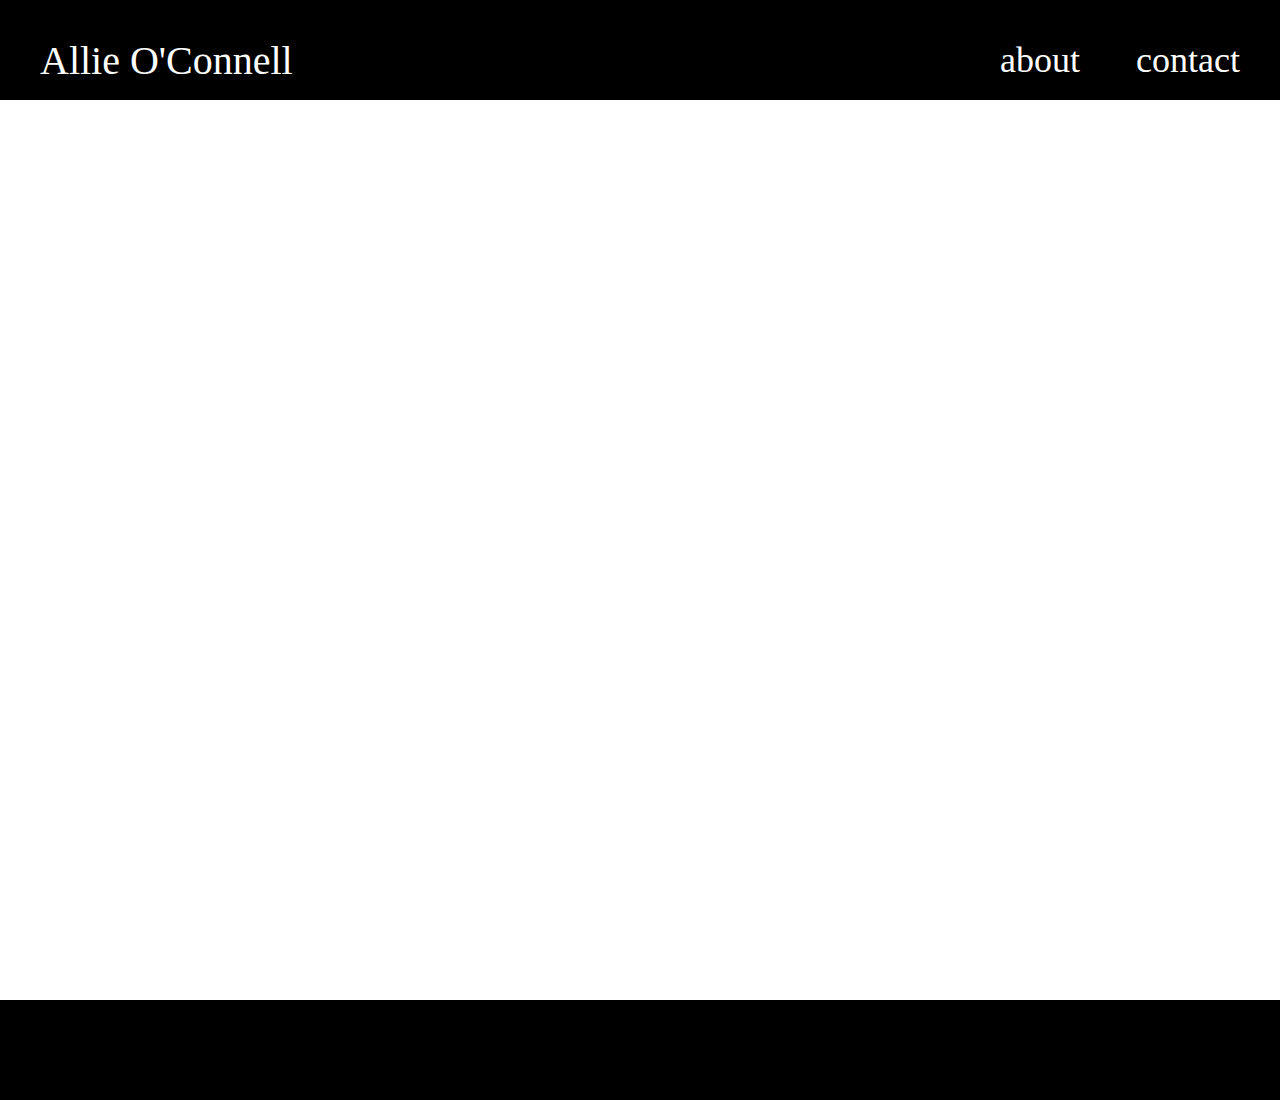
==== about.html @ 0005088b "added styling and functionality to home page" ====
<!DOCTYPE html>
<html lang="en">
<head>
    <meta charset="UTF-8">
    <meta name="viewport" content="width=device-width, initial-scale=1.0">
    <link rel="stylesheet" href="./styles.css" />
    <link rel="preconnect" href="https://fonts.googleapis.com">
    <link rel="preconnect" href="https://fonts.gstatic.com" crossorigin>
    <link href="https://fonts.googleapis.com/css2?family=Judson:wght@400;700&family=Just+Another+Hand&family=Roboto:wght@400;700&display=swap" rel="stylesheet">
    <title>Allie O'Connell</title>
</head>
<body>
    <header>
        <div class="header-title">
            <a href="/index.html">Allie O'Connell</a>
        </div>
        <div class="header-links">
            <h4>about</h4>
            <h4>contact</h4>
        </div>
    </header>
    <main>
     
    </main>
    <footer>
        <div class="footer-banner">
            <div class="footer-socials">

            </div>
        </div>
    </footer>
</body>
</html>
---- styles.css ----
*{
    margin:0;
    padding:0;
}

main{
    height: 100vh;
}

header, footer{
    height: 80px;
    background-color: #000000;
    display: flex;
    flex-direction: row;
    justify-content: space-between;
    padding: 20px 40px 0px 40px;
    align-items: center;
}

header a{
    font-family: "Just Another Hand", cursive;
    color: white;
    text-decoration: none;
    font-weight: 300;
    font-size: 40px;
}

.header-links{
    display: flex;
    justify-content: space-between;
    color: #FFFFFF;
    width: 20%;
}

.header-title{
    color: #FFFFFF;
}

h4{
    font-family: "Just Another Hand", cursive;
  font-weight: 300;
  font-style: normal;
  font-size: 36px;
}

.toggle-button-container{
    width: 50%;
    margin: auto;
    background-color: black;
    margin-top: 30px;
    border-radius: 60px;
    display: flex;
    align-items: center;
}


.toggle-button-container.webdev{
    width: 50%;
    margin: auto;
    background-color: black;
    margin-top: 30px;
    border-radius: 60px;
    display: flex;
    justify-content: flex-end;
}

.webdev-title-container{
    background-color: white;
    border: 3px solid #000000;
    border-radius: 60px;
    padding: 30px;
    width: 40%;
    display: flex;
    justify-content: center;
}

.video-title-container{
    background-color: white;
    border: 3px solid #000000;
    border-radius: 60px;
    padding: 30px;
    width: 40%;
    display: flex;
    justify-content: center;
}

a, h1{
    font-family: 'Roboto', sans-serif;
    font-weight: 700;
    font-size: 30px;
    text-decoration: none;
    color: #000000;
}

@media (max-width: 800px){
    .toggle-button-container, .toggle-button-container.webdev{
        width: 70%;
    }

    .header-links{
        flex-direction: column;
    }
}

@media (max-width: 400px){
    .toggle-button-container, .toggle-button-container.webdev{
        width: 90%;

    }
}
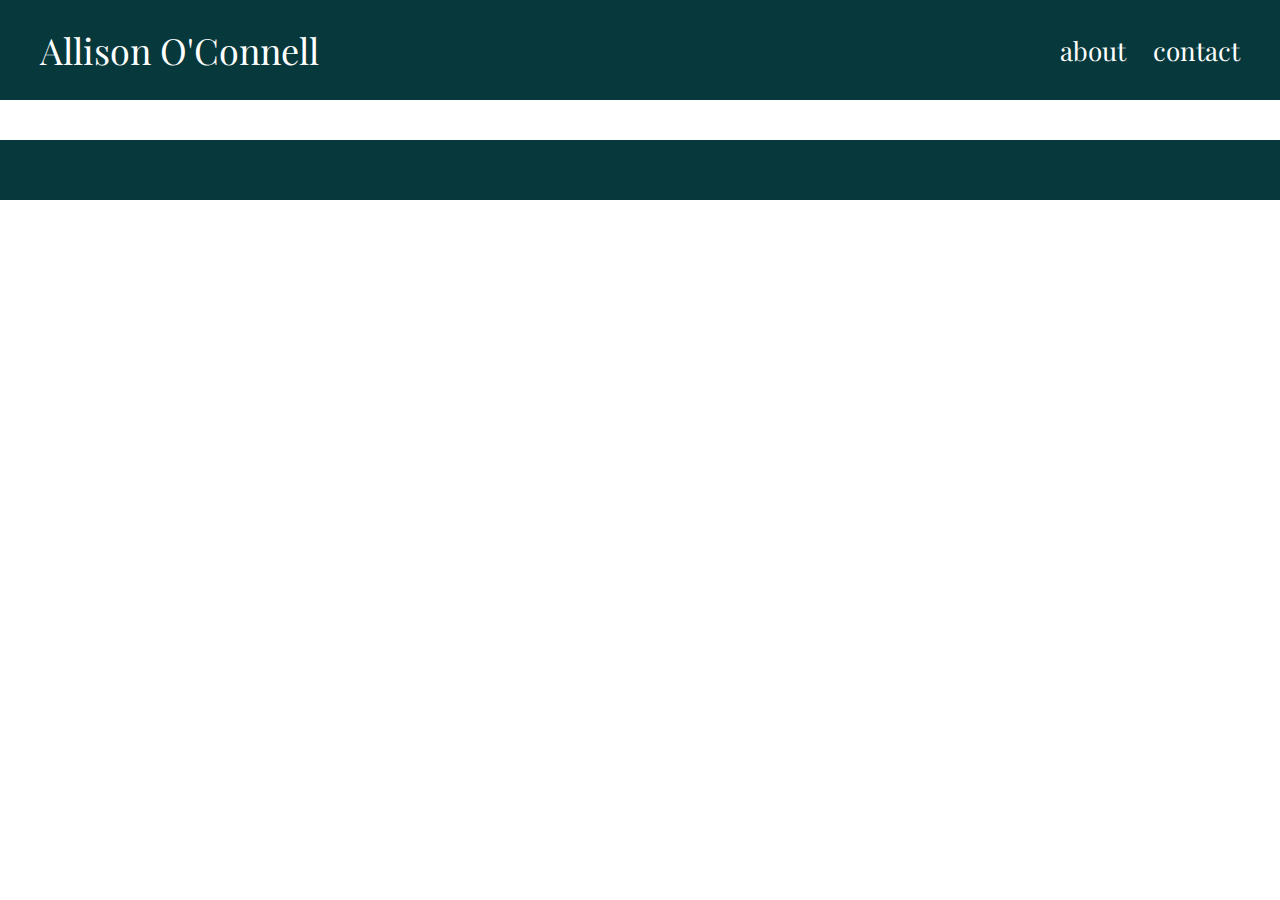
==== commit fa4e5abc: "finalized styling and filled in video page" ====
--- a/about.html
+++ b/about.html
@@ -1,22 +1,22 @@
 <!DOCTYPE html>
 <html lang="en">
-<head>
-    <meta charset="UTF-8">
-    <meta name="viewport" content="width=device-width, initial-scale=1.0">
-    <link rel="stylesheet" href="./styles.css" />
-    <link rel="preconnect" href="https://fonts.googleapis.com">
+    <head>
+        <meta charset="UTF-8">
+        <meta name="viewport" content="width=device-width, initial-scale=1.0">
+        <link rel="stylesheet" href="./styles.css" />
+        <link rel="preconnect" href="https://fonts.googleapis.com">
     <link rel="preconnect" href="https://fonts.gstatic.com" crossorigin>
-    <link href="https://fonts.googleapis.com/css2?family=Judson:wght@400;700&family=Just+Another+Hand&family=Roboto:wght@400;700&display=swap" rel="stylesheet">
-    <title>Allie O'Connell</title>
-</head>
+    <link href="https://fonts.googleapis.com/css2?family=Fraunces:ital,opsz,wght@0,9..144,100..900;1,9..144,100..900&family=Josefin+Sans:ital,wght@0,100..700;1,100..700&family=Judson:wght@400;700&family=Nunito+Sans:ital,opsz,wght@0,6..12,200..1000;1,6..12,200..1000&family=Playfair+Display:ital,wght@0,400..900;1,400..900&family=Roboto:wght@400;700&display=swap" rel="stylesheet">
+        <title>Allison O'Connell</title>
+    </head>
 <body>
     <header>
         <div class="header-title">
-            <a href="/index.html">Allie O'Connell</a>
+            <a class="name" href="/index.html">Allison O'Connell</a>
         </div>
         <div class="header-links">
-            <h4>about</h4>
-            <h4>contact</h4>
+            <a href="/about.html">about</a>
+            <a>contact</a>
         </div>
     </header>
     <main>
--- a/styles.css
+++ b/styles.css
@@ -3,33 +3,33 @@
     padding:0;
 }
 
-main{
-    height: 100vh;
-}
-
-header, footer{
-    height: 80px;
-    background-color: #000000;
+header{
+    height: 60px;
+    background-color: #07393C;
     display: flex;
     flex-direction: row;
     justify-content: space-between;
-    padding: 20px 40px 0px 40px;
+    padding: 20px 40px 20px 40px;
     align-items: center;
 }
 
 header a{
-    font-family: "Just Another Hand", cursive;
+    font-family: "Playfair Display", serif;
     color: white;
     text-decoration: none;
-    font-weight: 300;
-    font-size: 40px;
+    font-weight: 400;
+    font-size: 26px;
+}
+
+.name{
+    font-size: 36px;
 }
 
 .header-links{
     display: flex;
     justify-content: space-between;
     color: #FFFFFF;
-    width: 20%;
+    width: 15%;
 }
 
 .header-title{
@@ -37,17 +37,18 @@
 }
 
 h4{
-    font-family: "Just Another Hand", cursive;
-  font-weight: 300;
+    font-family: "Playfair Display", serif;
+  font-weight: 400;
   font-style: normal;
-  font-size: 36px;
+  font-size: 24px;
 }
 
 .toggle-button-container{
     width: 50%;
     margin: auto;
-    background-color: black;
+    background-color: #07393C;
     margin-top: 30px;
+    margin-bottom: 30px;
     border-radius: 60px;
     display: flex;
     align-items: center;
@@ -57,7 +58,7 @@
 .toggle-button-container.webdev{
     width: 50%;
     margin: auto;
-    background-color: black;
+    background-color: #07393C;
     margin-top: 30px;
     border-radius: 60px;
     display: flex;
@@ -66,7 +67,7 @@
 
 .webdev-title-container{
     background-color: white;
-    border: 3px solid #000000;
+    border: 3px solid #07393C;
     border-radius: 60px;
     padding: 30px;
     width: 40%;
@@ -76,7 +77,7 @@
 
 .video-title-container{
     background-color: white;
-    border: 3px solid #000000;
+    border: 3px solid #07393C;
     border-radius: 60px;
     padding: 30px;
     width: 40%;
@@ -85,26 +86,91 @@
 }
 
 a, h1{
-    font-family: 'Roboto', sans-serif;
-    font-weight: 700;
-    font-size: 30px;
+    font-family: 'Josefin sans', sans-serif;
+    font-weight: 500;
+    font-size: 36px;
+    text-decoration: none;
+    color: #07393C;
+}
+
+.all-videos-container{
+    margin: auto;
+    display: flex;
+    flex-direction: column;
+    justify-content: space-between;
+    align-items: center;
+}
+
+iframe{
+    width: 640px;
+    height: 360px;
+    margin-bottom: 20px;
+    border: 5px solid #2C666E;
+    box-shadow: 0px 0px 0px 3px #90DDF0;
+}
+
+.video-caption{
+    margin-bottom: 40px;
+    font-family:'Josefin sans', sans-serif;
+}
+
+footer{
+  width: 100%;
+  height: 60px;
+  background-color: #07393C;
+  color: white;
+  margin-top: 40px;
+}
+
+p{
+    font-family: 'Josefin sans', sans-serif;
+    font-weight: 300;
+    font-size: 20px;
     text-decoration: none;
     color: #000000;
 }
 
-@media (max-width: 800px){
+.description-container{
+    width: 50%;
+    margin: auto;
+    text-align: center;
+    line-height: 25px;
+    margin-bottom: 30px;
+}
+@media (max-width: 1200px){
     .toggle-button-container, .toggle-button-container.webdev{
-        width: 70%;
+        width: 80%;
     }
 
     .header-links{
         flex-direction: column;
     }
+
+    .description-container{
+        width: 80%;
+    }
 }
 
-@media (max-width: 400px){
+@media (max-width: 700px){
     .toggle-button-container, .toggle-button-container.webdev{
         width: 90%;
+    }
 
+    a{
+        font-size: 20px;
+    }
+
+    .name {
+        font-size: 24px;
+    }
+
+    header a {
+        font-size: 20px;
+    }
+
+
+    iframe{
+        width: 320px;
+        height: 180px;
     }
 }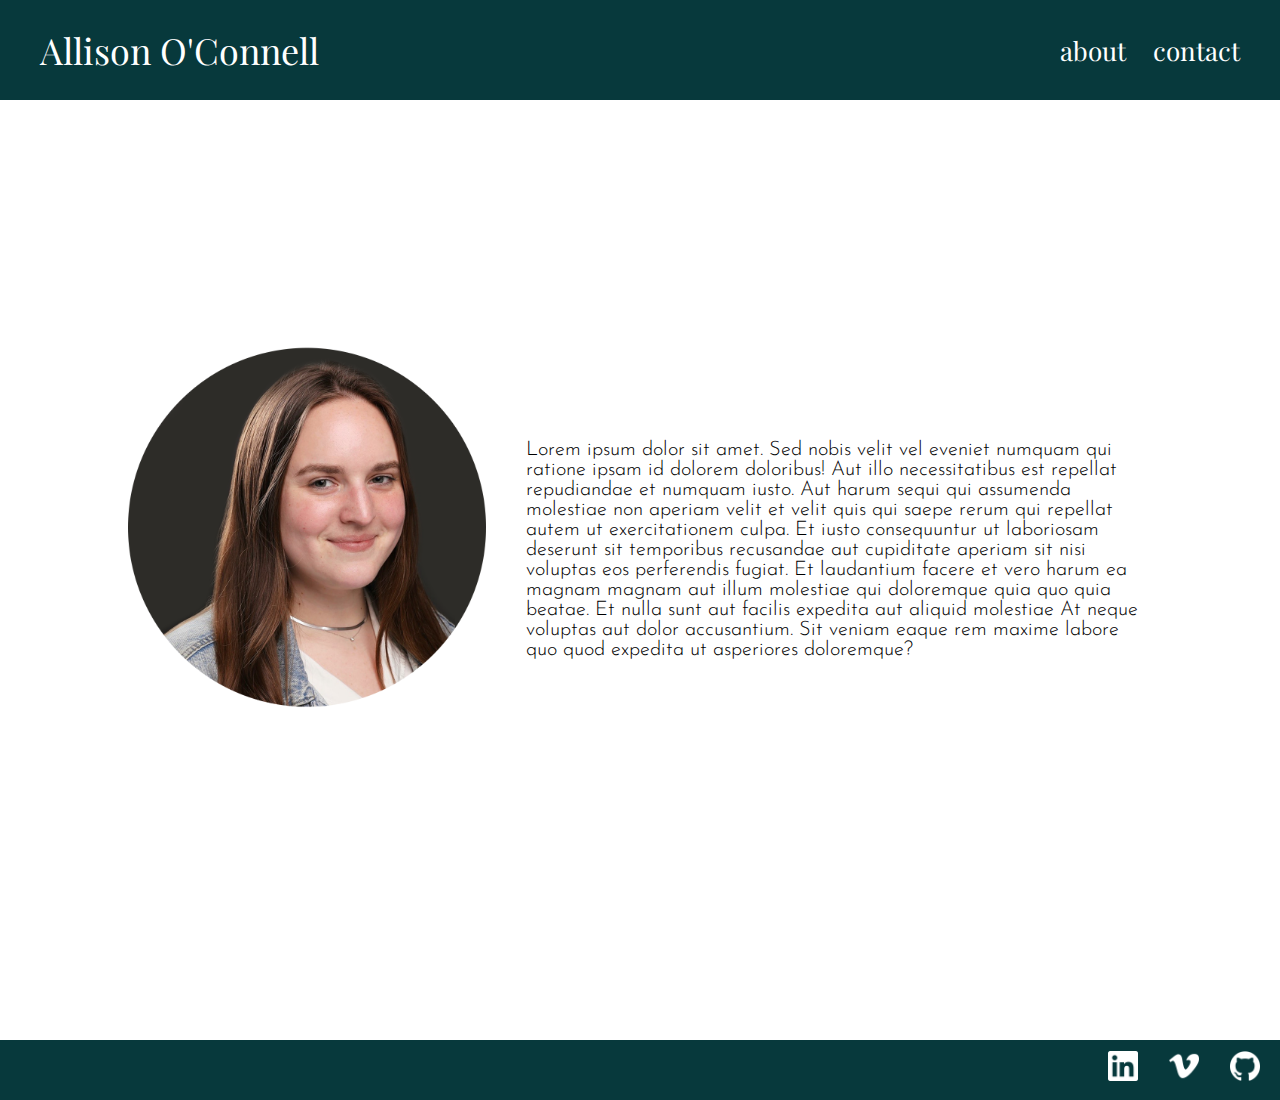
==== commit f747babe: "completed webdev page, completed design of about page" ====
--- a/about.html
+++ b/about.html
@@ -20,12 +20,27 @@
         </div>
     </header>
     <main>
-     
+    <div class="about-container">
+        <img src="/assets/headshot.png" class="headshot" />
+        <p>Lorem ipsum dolor sit amet. Sed nobis velit vel eveniet numquam qui ratione ipsam id dolorem doloribus! Aut illo necessitatibus est repellat repudiandae et numquam iusto.
+
+            Aut harum sequi qui assumenda molestiae non aperiam velit et velit quis qui saepe rerum qui repellat autem ut exercitationem culpa. Et iusto consequuntur ut laboriosam deserunt sit temporibus recusandae aut cupiditate aperiam sit nisi voluptas eos perferendis fugiat.
+            
+            Et laudantium facere et vero harum ea magnam magnam aut illum molestiae qui doloremque quia quo quia beatae. Et nulla sunt aut facilis expedita aut aliquid molestiae At neque voluptas aut dolor accusantium. Sit veniam eaque rem maxime labore quo quod expedita ut asperiores doloremque?</p>
+    </div>
     </main>
     <footer>
         <div class="footer-banner">
             <div class="footer-socials">
-
+                <a href="https://www.linkedin.com/in/allie-oconnell/">
+                    <img src="/assets/linkedin-icon.png" class="linkedin" />
+                </a>
+                <a href="https://www.vimeo.com/allieoc">
+                    <img src="/assets/vimeo.png" class="vimeo" />
+                </a>
+                <a href="https://github.com/allieoc">
+                    <img src="/assets/github.png" class="github" />
+                </a>
             </div>
         </div>
     </footer>
--- a/styles.css
+++ b/styles.css
@@ -122,7 +122,7 @@
   margin-top: 40px;
 }
 
-p{
+p {
     font-family: 'Josefin sans', sans-serif;
     font-weight: 300;
     font-size: 20px;
@@ -137,6 +137,63 @@
     line-height: 25px;
     margin-bottom: 30px;
 }
+
+.view-more{
+    font-family: 'Josefin sans', sans-serif;
+    font-weight: 700;
+    font-size: 30px;
+    text-decoration: none;
+    color: #07393C;
+}
+
+footer{
+    display: flex;
+    justify-content: flex-end;
+    align-items: center;
+}
+
+.linkedin, .vimeo, .github{
+    width: 30px;
+    margin-right: 20px;
+}
+
+.webdev-main-container{
+    width: 100%;
+    margin: auto;
+    display: flex;
+    flex-direction: column;
+    align-items: center;
+    justify-content: space-between;
+}
+
+.site-container{
+    margin-bottom: 40px;
+}
+
+.site-screenshot{
+    max-width: 600px;
+    border: 5px solid #2C666E;
+    box-shadow: 0px 0px 0px 3px #90DDF0;
+}
+
+.screenshot-caption{
+    margin-top: 10px;
+}
+
+.headshot {
+    margin-right: 40px;
+width: 35%;
+}
+
+.about-container{
+    display: flex;
+    align-items: center;
+    justify-content: space-between;
+    width: 80%;
+    margin: auto;
+    height: 100vh;
+}
+
 @media (max-width: 1200px){
     .toggle-button-container, .toggle-button-container.webdev{
         width: 80%;
@@ -173,4 +230,22 @@
         width: 320px;
         height: 180px;
     }
+
+    .site-screenshot{
+        width: 300px;
+    }
+
+    .about-container{
+        flex-direction: column;
+        align-items: center;
+        justify-content: center;
+        text-align: center;
+        margin-top: 0;
+    }
+
+    .headshot{
+        width: 70%;
+        margin-top: -150px;
+        margin-bottom: -50px;
+    }
 }